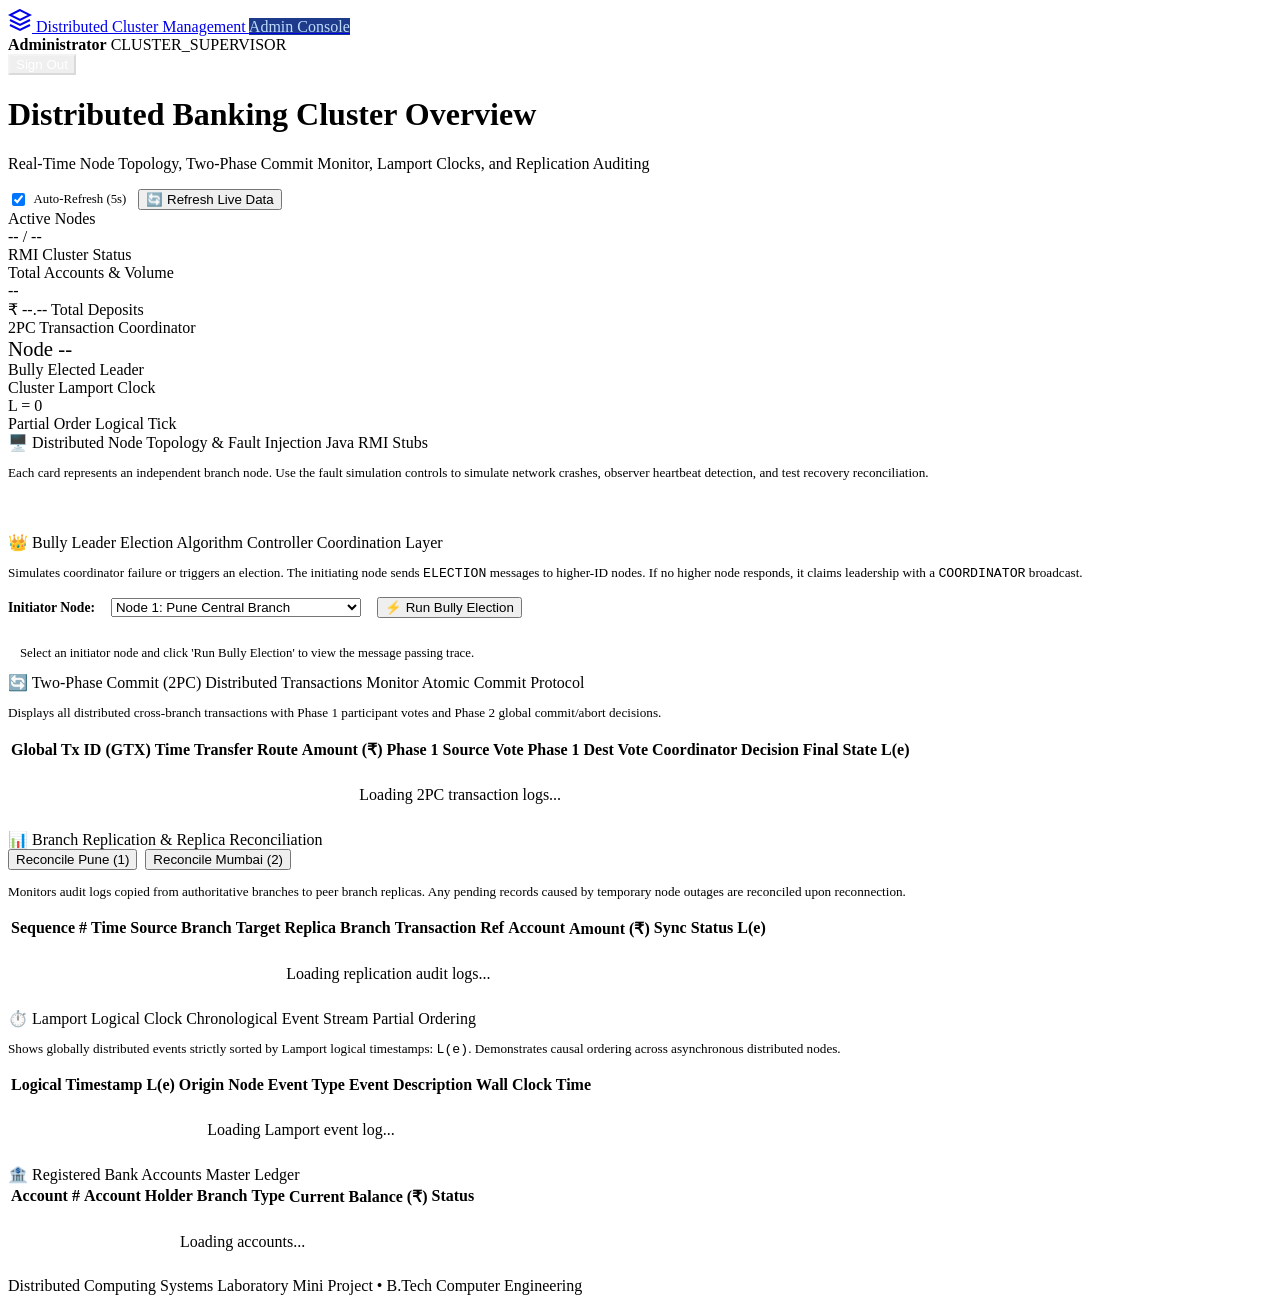
==== src/main/resources/static/admin.html @ 0b9d4863 "Initial commit: Complete Distributed Banking System with 2PC, Lamport Clocks, Bully Election, RMI, a" ====
<!DOCTYPE html>
<html lang="en">
<head>
    <meta charset="UTF-8">
    <meta name="viewport" content="width=device-width, initial-scale=1.0">
    <title>Administrator Dashboard | Distributed Banking Control Centre</title>
    <link rel="stylesheet" href="/css/style.css">
    <style>
        .topology-grid {
            display: grid;
            grid-template-columns: repeat(auto-fit, minmax(340px, 1fr));
            gap: 1.5rem;
            margin-bottom: 2rem;
        }
        .election-step {
            padding: 0.5rem 0.75rem;
            border-left: 3px solid var(--accent-blue);
            background: #f8fafc;
            margin-bottom: 0.5rem;
            font-size: 0.8rem;
        }
        .election-step.win {
            border-left-color: var(--status-online);
            background: var(--status-online-bg);
            font-weight: 600;
        }
        .vote-badge {
            font-family: 'JetBrains Mono', monospace;
            font-size: 0.72rem;
            padding: 0.15rem 0.45rem;
            border-radius: 4px;
        }
        .vote-commit { background: #dcfce7; color: #15803d; }
        .vote-abort { background: #fee2e2; color: #b91c1c; }
        .vote-pending { background: #fef3c7; color: #b45309; }
    </style>
</head>
<body>

    <header class="navbar">
        <a href="/admin.html" class="navbar-brand">
            <svg width="24" height="24" viewBox="0 0 24 24" fill="none" stroke="currentColor" stroke-width="2">
                <path d="M12 2L2 7l10 5 10-5-10-5zM2 17l10 5 10-5M2 12l10 5 10-5"/>
            </svg>
            Distributed Cluster Management
            <span class="brand-badge" style="background: #1e3a8a; color: #bfdbfe;">Admin Console</span>
        </a>
        <div class="navbar-user">
            <div class="user-badge">
                <span id="adminName" style="font-weight: 600;">Administrator</span>
                <span class="user-role">CLUSTER_SUPERVISOR</span>
            </div>
            <button onclick="logoutAdmin()" class="btn btn-outline btn-sm" style="color: #fff; border-color: rgba(255,255,255,0.3);">Sign Out</button>
        </div>
    </header>

    <main class="container">
        <!-- Global Feedback Alert -->
        <div id="alertBox" class="alert"></div>

        <div class="page-header">
            <div>
                <h1 class="page-title">Distributed Banking Cluster Overview</h1>
                <p class="page-subtitle">Real-Time Node Topology, Two-Phase Commit Monitor, Lamport Clocks, and Replication Auditing</p>
            </div>
            <div style="display: flex; gap: 0.75rem; align-items: center;">
                <label style="font-size: 0.8rem; color: var(--text-muted); display: flex; align-items: center; gap: 0.35rem; cursor: pointer;">
                    <input type="checkbox" id="autoRefreshCheckbox" checked onchange="toggleAutoRefresh()"> Auto-Refresh (5s)
                </label>
                <button onclick="loadAdminDashboard()" class="btn btn-primary btn-sm">🔄 Refresh Live Data</button>
            </div>
        </div>

        <!-- Key Metrics Ribbon -->
        <div class="stats-grid">
            <div class="stat-card" style="border-left-color: var(--accent-blue);">
                <div class="stat-label">Active Nodes</div>
                <div class="stat-value" id="statActiveNodes">-- / --</div>
                <div class="stat-subtext" id="statActiveNodesSub">RMI Cluster Status</div>
            </div>
            <div class="stat-card" style="border-left-color: var(--primary-navy);">
                <div class="stat-label">Total Accounts & Volume</div>
                <div class="stat-value" id="statTotalAccounts">--</div>
                <div class="stat-subtext" id="statTotalBalance">₹ --.-- Total Deposits</div>
            </div>
            <div class="stat-card" style="border-left-color: #8b5cf6;">
                <div class="stat-label">2PC Transaction Coordinator</div>
                <div class="stat-value" id="statCoordinator" style="font-size: 1.3rem;">Node --</div>
                <div class="stat-subtext" id="statCoordinatorRole">Bully Elected Leader</div>
            </div>
            <div class="stat-card" style="border-left-color: #059669;">
                <div class="stat-label">Cluster Lamport Clock</div>
                <div class="stat-value mono" id="statLamportClock" style="color: var(--status-online);">L = 0</div>
                <div class="stat-subtext">Partial Order Logical Tick</div>
            </div>
        </div>

        <!-- Section 1: Cluster Nodes Topology & Interactive Controls -->
        <div class="card">
            <div class="card-title">
                <span>🖥️ Distributed Node Topology & Fault Injection</span>
                <span class="badge badge-primary">Java RMI Stubs</span>
            </div>
            <p style="font-size: 0.825rem; color: var(--text-muted); margin-bottom: 1.25rem;">
                Each card represents an independent branch node. Use the fault simulation controls to simulate network crashes, observer heartbeat detection, and test recovery reconciliation.
            </p>

            <div class="topology-grid" id="topologyGrid">
                <!-- Dynamically populated node cards -->
            </div>
        </div>

        <!-- Section 2: Bully Leader Election Simulation Panel -->
        <div class="card">
            <div class="card-title">
                <span>👑 Bully Leader Election Algorithm Controller</span>
                <span class="badge badge-primary">Coordination Layer</span>
            </div>
            <p style="font-size: 0.825rem; color: var(--text-muted); margin-bottom: 1rem;">
                Simulates coordinator failure or triggers an election. The initiating node sends <code>ELECTION</code> messages to higher-ID nodes. If no higher node responds, it claims leadership with a <code>COORDINATOR</code> broadcast.
            </p>
            <div style="display: flex; gap: 1rem; align-items: center; margin-bottom: 1rem; flex-wrap: wrap;">
                <label for="electionInitiator" style="font-size: 0.85rem; font-weight: 600;">Initiator Node:</label>
                <select id="electionInitiator" class="form-control" style="width: 250px;">
                    <option value="1">Node 1: Pune Central Branch</option>
                    <option value="2">Node 2: Mumbai Main Branch</option>
                    <option value="3">Node 3: Delhi Regional Hub</option>
                </select>
                <button onclick="runBullyElection()" class="btn btn-accent btn-sm">⚡ Run Bully Election</button>
            </div>
            <div id="electionTraceContainer" style="max-height: 220px; overflow-y: auto; border: 1px solid var(--border-color); border-radius: var(--radius-sm); padding: 0.75rem;">
                <div style="color: var(--text-muted); font-size: 0.8rem;">Select an initiator node and click 'Run Bully Election' to view the message passing trace.</div>
            </div>
        </div>

        <!-- Section 3: Two-Phase Commit (2PC) Live Transaction Monitor -->
        <div class="card">
            <div class="card-title">
                <span>🔄 Two-Phase Commit (2PC) Distributed Transactions Monitor</span>
                <span class="badge badge-primary">Atomic Commit Protocol</span>
            </div>
            <p style="font-size: 0.825rem; color: var(--text-muted); margin-bottom: 1rem;">
                Displays all distributed cross-branch transactions with Phase 1 participant votes and Phase 2 global commit/abort decisions.
            </p>
            <div class="table-responsive">
                <table class="data-table">
                    <thead>
                        <tr>
                            <th>Global Tx ID (GTX)</th>
                            <th>Time</th>
                            <th>Transfer Route</th>
                            <th>Amount (₹)</th>
                            <th>Phase 1 Source Vote</th>
                            <th>Phase 1 Dest Vote</th>
                            <th>Coordinator Decision</th>
                            <th>Final State</th>
                            <th>L(e)</th>
                        </tr>
                    </thead>
                    <tbody id="twoPhaseTableBody">
                        <tr><td colspan="9" style="text-align: center; color: var(--text-muted); padding: 1.5rem;">Loading 2PC transaction logs...</td></tr>
                    </tbody>
                </table>
            </div>
        </div>

        <!-- Section 4: Replication, Discrepancies & Reconciliation -->
        <div class="card">
            <div class="card-title">
                <span>📊 Branch Replication & Replica Reconciliation</span>
                <div style="display: flex; gap: 0.5rem;">
                    <button onclick="reconcileBranch(1)" class="btn btn-outline btn-sm">Reconcile Pune (1)</button>
                    <button onclick="reconcileBranch(2)" class="btn btn-outline btn-sm">Reconcile Mumbai (2)</button>
                </div>
            </div>
            <p style="font-size: 0.825rem; color: var(--text-muted); margin-bottom: 1rem;">
                Monitors audit logs copied from authoritative branches to peer branch replicas. Any pending records caused by temporary node outages are reconciled upon reconnection.
            </p>
            <div class="table-responsive">
                <table class="data-table">
                    <thead>
                        <tr>
                            <th>Sequence #</th>
                            <th>Time</th>
                            <th>Source Branch</th>
                            <th>Target Replica Branch</th>
                            <th>Transaction Ref</th>
                            <th>Account</th>
                            <th>Amount (₹)</th>
                            <th>Sync Status</th>
                            <th>L(e)</th>
                        </tr>
                    </thead>
                    <tbody id="replicationTableBody">
                        <tr><td colspan="9" style="text-align: center; color: var(--text-muted); padding: 1.5rem;">Loading replication audit logs...</td></tr>
                    </tbody>
                </table>
            </div>
        </div>

        <!-- Section 5: Lamport Logical Clock Chronological Event Log -->
        <div class="card">
            <div class="card-title">
                <span>⏱️ Lamport Logical Clock Chronological Event Stream</span>
                <span class="badge badge-primary">Partial Ordering</span>
            </div>
            <p style="font-size: 0.825rem; color: var(--text-muted); margin-bottom: 1rem;">
                Shows globally distributed events strictly sorted by Lamport logical timestamps: <code>L(e)</code>. Demonstrates causal ordering across asynchronous distributed nodes.
            </p>
            <div class="table-responsive">
                <table class="data-table">
                    <thead>
                        <tr>
                            <th>Logical Timestamp L(e)</th>
                            <th>Origin Node</th>
                            <th>Event Type</th>
                            <th>Event Description</th>
                            <th>Wall Clock Time</th>
                        </tr>
                    </thead>
                    <tbody id="lamportTableBody">
                        <tr><td colspan="5" style="text-align: center; color: var(--text-muted); padding: 1.5rem;">Loading Lamport event log...</td></tr>
                    </tbody>
                </table>
            </div>
        </div>

        <!-- Section 6: Registered Bank Accounts -->
        <div class="card">
            <div class="card-title">
                <span>🏦 Registered Bank Accounts Master Ledger</span>
            </div>
            <div class="table-responsive">
                <table class="data-table">
                    <thead>
                        <tr>
                            <th>Account #</th>
                            <th>Account Holder</th>
                            <th>Branch</th>
                            <th>Type</th>
                            <th>Current Balance (₹)</th>
                            <th>Status</th>
                        </tr>
                    </thead>
                    <tbody id="accountsTableBody">
                        <tr><td colspan="6" style="text-align: center; color: var(--text-muted); padding: 1.5rem;">Loading accounts...</td></tr>
                    </tbody>
                </table>
            </div>
        </div>
    </main>

    <footer class="footer">
        Distributed Computing Systems Laboratory Mini Project • B.Tech Computer Engineering
    </footer>

    <script src="/js/admin.js"></script>
</body>
</html>
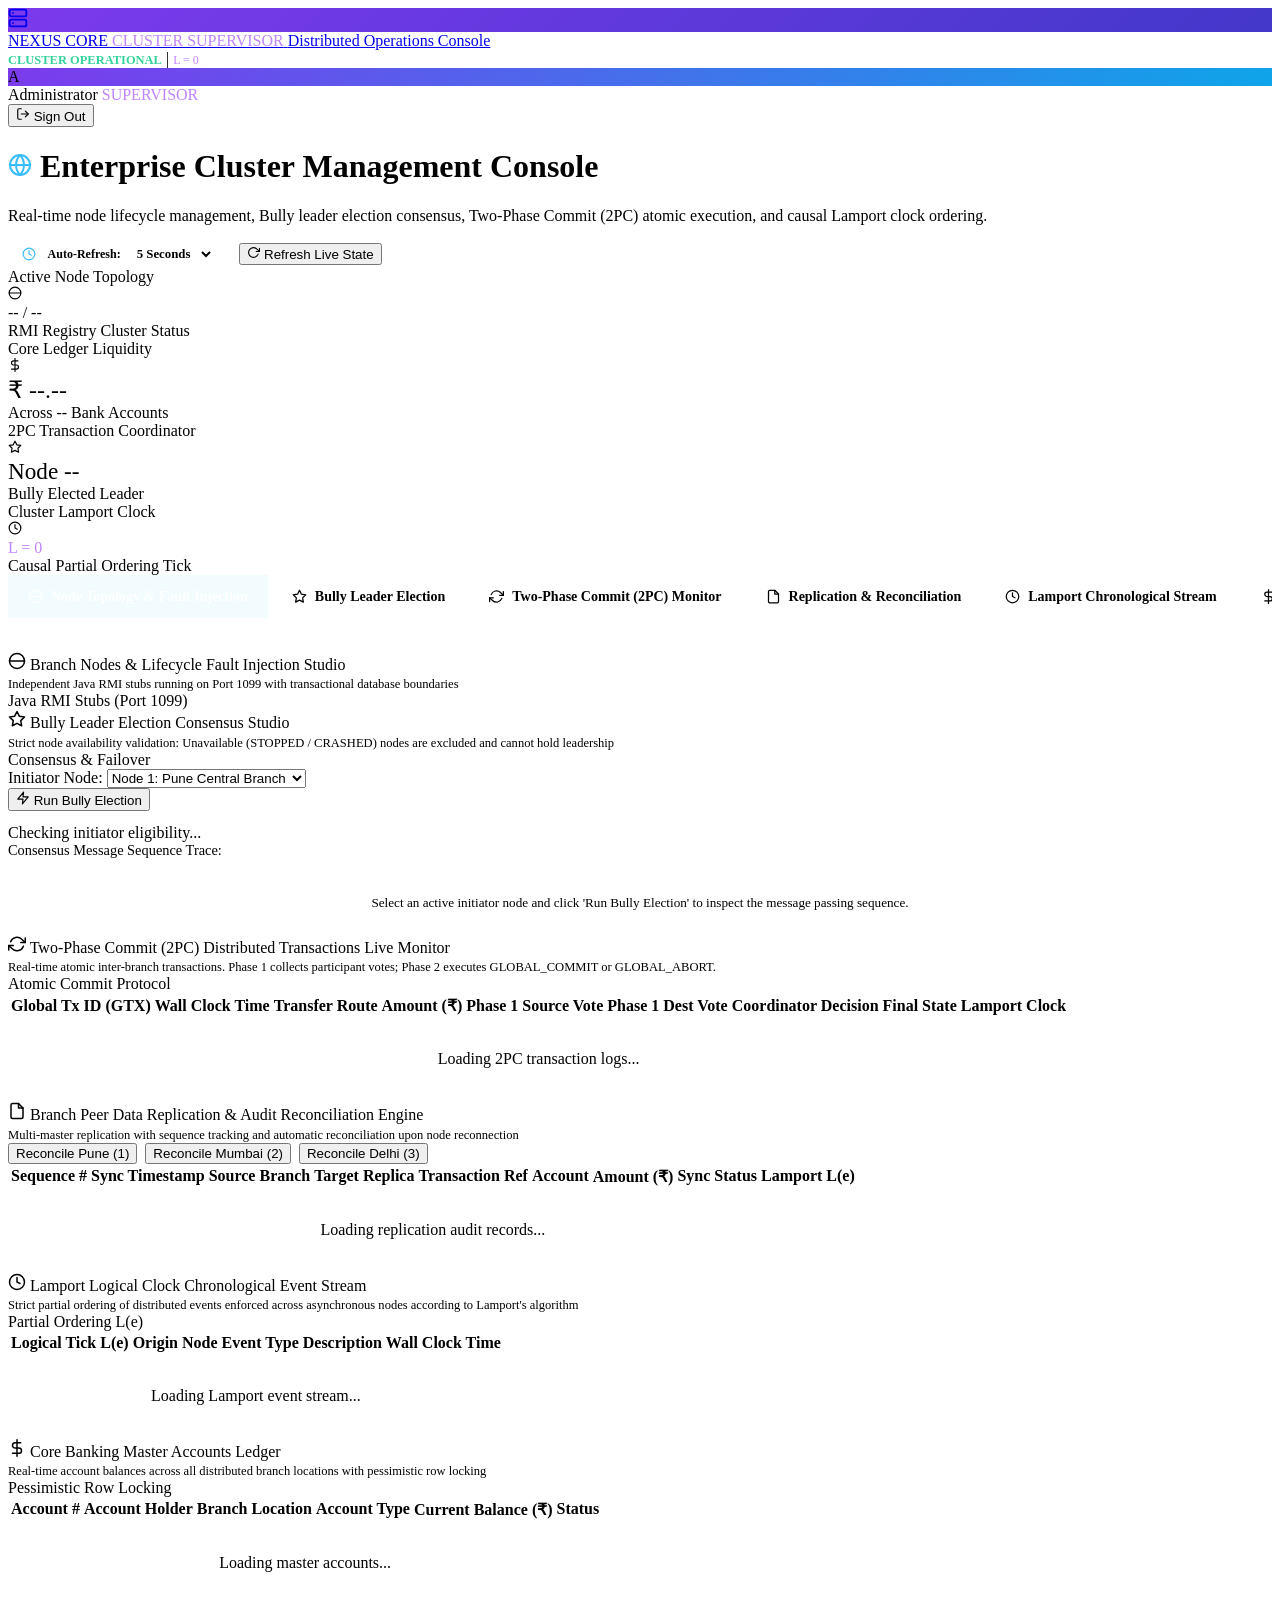
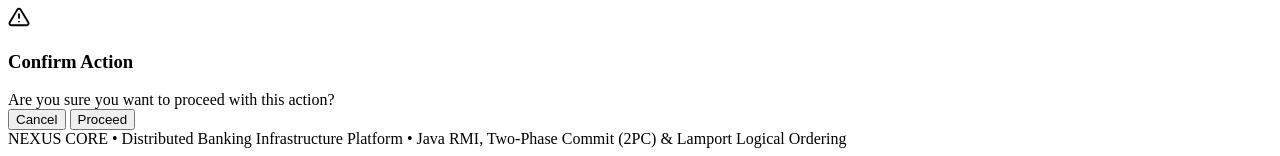
==== commit 129407b9: "Update project documentation, architecture diagrams, and distributed banking features" ====
--- a/src/main/resources/static/admin.html
+++ b/src/main/resources/static/admin.html
@@ -3,255 +3,543 @@
 <head>
     <meta charset="UTF-8">
     <meta name="viewport" content="width=device-width, initial-scale=1.0">
-    <title>Administrator Dashboard | Distributed Banking Control Centre</title>
+    <title>Cluster Operations Console | NEXUS Core</title>
     <link rel="stylesheet" href="/css/style.css">
     <style>
-        .topology-grid {
-            display: grid;
-            grid-template-columns: repeat(auto-fit, minmax(340px, 1fr));
-            gap: 1.5rem;
+        .refresh-control-group {
+            display: flex;
+            align-items: center;
+            gap: 0.75rem;
+            background: var(--bg-surface-glass);
+            border: 1px solid var(--border-subtle);
+            border-radius: var(--radius-md);
+            padding: 0.35rem 0.85rem;
+        }
+        .refresh-select {
+            background: transparent;
+            border: none;
+            color: var(--text-primary);
+            font-size: 0.8rem;
+            font-family: inherit;
+            font-weight: 600;
+            cursor: pointer;
+            outline: none;
+        }
+        .refresh-select option {
+            background: var(--bg-surface-elevated);
+            color: #ffffff;
+        }
+        .admin-nav-tabs {
+            display: flex;
+            border-bottom: 1px solid var(--border-subtle);
             margin-bottom: 2rem;
-        }
-        .election-step {
-            padding: 0.5rem 0.75rem;
-            border-left: 3px solid var(--accent-blue);
-            background: #f8fafc;
-            margin-bottom: 0.5rem;
-            font-size: 0.8rem;
-        }
-        .election-step.win {
-            border-left-color: var(--status-online);
-            background: var(--status-online-bg);
+            gap: 0.25rem;
+            overflow-x: auto;
+        }
+        .admin-nav-tab {
+            background: transparent;
+            border: none;
+            border-bottom: 2px solid transparent;
+            padding: 0.85rem 1.25rem;
+            font-family: inherit;
+            font-size: 0.875rem;
             font-weight: 600;
-        }
-        .vote-badge {
-            font-family: 'JetBrains Mono', monospace;
-            font-size: 0.72rem;
-            padding: 0.15rem 0.45rem;
-            border-radius: 4px;
-        }
-        .vote-commit { background: #dcfce7; color: #15803d; }
-        .vote-abort { background: #fee2e2; color: #b91c1c; }
-        .vote-pending { background: #fef3c7; color: #b45309; }
+            color: var(--text-muted);
+            cursor: pointer;
+            transition: all 0.15s ease;
+            white-space: nowrap;
+            display: flex;
+            align-items: center;
+            gap: 0.5rem;
+        }
+        .admin-nav-tab:hover {
+            color: var(--text-primary);
+        }
+        .admin-nav-tab.active {
+            color: #ffffff;
+            border-bottom-color: var(--brand-400);
+            background: rgba(14, 165, 233, 0.05);
+        }
     </style>
 </head>
 <body>
 
+    <!-- Professional Navigation Header -->
     <header class="navbar">
         <a href="/admin.html" class="navbar-brand">
-            <svg width="24" height="24" viewBox="0 0 24 24" fill="none" stroke="currentColor" stroke-width="2">
-                <path d="M12 2L2 7l10 5 10-5-10-5zM2 17l10 5 10-5M2 12l10 5 10-5"/>
-            </svg>
-            Distributed Cluster Management
-            <span class="brand-badge" style="background: #1e3a8a; color: #bfdbfe;">Admin Console</span>
+            <div class="brand-icon-box" style="background: linear-gradient(135deg, #7c3aed 0%, #4338ca 100%); border-color: rgba(168, 85, 247, 0.4);">
+                <svg width="20" height="20" viewBox="0 0 24 24" fill="none" stroke="currentColor" stroke-width="2.2" stroke-linecap="round" stroke-linejoin="round">
+                    <rect x="2" y="2" width="20" height="8" rx="2" ry="2"></rect>
+                    <rect x="2" y="14" width="20" height="8" rx="2" ry="2"></rect>
+                    <line x1="6" y1="6" x2="6.01" y2="6"></line>
+                    <line x1="6" y1="18" x2="6.01" y2="18"></line>
+                </svg>
+            </div>
+            <div class="brand-title-group">
+                <span class="brand-name">NEXUS CORE <span class="badge-protocol" style="color: #c084fc; border-color: rgba(168, 85, 247, 0.35);">CLUSTER SUPERVISOR</span></span>
+                <span class="brand-tagline">Distributed Operations Console</span>
+            </div>
         </a>
-        <div class="navbar-user">
-            <div class="user-badge">
-                <span id="adminName" style="font-weight: 600;">Administrator</span>
-                <span class="user-role">CLUSTER_SUPERVISOR</span>
-            </div>
-            <button onclick="logoutAdmin()" class="btn btn-outline btn-sm" style="color: #fff; border-color: rgba(255,255,255,0.3);">Sign Out</button>
+
+        <div class="navbar-center-pill">
+            <span class="radar-beacon">
+                <span class="radar-ring"></span>
+                <span class="radar-dot"></span>
+            </span>
+            <span style="font-weight: 700; color: #34d399; font-size: 0.78rem;" id="navClusterStatus">CLUSTER OPERATIONAL</span>
+            <span style="color: var(--border-medium);">|</span>
+            <span class="mono" id="navClockTick" style="color: #c084fc; font-size: 0.75rem;">L = 0</span>
+        </div>
+
+        <div class="navbar-meta">
+            <div class="user-profile-badge">
+                <div class="user-avatar-circle" style="background: linear-gradient(135deg, #7c3aed, #0ea5e9);">A</div>
+                <div class="user-info-text">
+                    <span id="adminName" class="user-display-name">Administrator</span>
+                    <span class="user-role-tag" style="color: #c084fc;">SUPERVISOR</span>
+                </div>
+            </div>
+            <button onclick="logoutAdmin()" class="btn btn-outline btn-sm">
+                <svg width="14" height="14" viewBox="0 0 24 24" fill="none" stroke="currentColor" stroke-width="2" stroke-linecap="round" stroke-linejoin="round">
+                    <path d="M9 21H5a2 2 0 0 1-2-2V5a2 2 0 0 1 2-2h4"></path>
+                    <polyline points="16 17 21 12 16 7"></polyline>
+                    <line x1="21" y1="12" x2="9" y2="12"></line>
+                </svg>
+                Sign Out
+            </button>
         </div>
     </header>
 
     <main class="container">
-        <!-- Global Feedback Alert -->
+        <!-- Toast Stack Container -->
+        <div id="toastContainer" class="toast-container"></div>
+
+        <!-- Global Alert Box -->
         <div id="alertBox" class="alert"></div>
 
+        <!-- Page Header -->
         <div class="page-header">
             <div>
-                <h1 class="page-title">Distributed Banking Cluster Overview</h1>
-                <p class="page-subtitle">Real-Time Node Topology, Two-Phase Commit Monitor, Lamport Clocks, and Replication Auditing</p>
-            </div>
-            <div style="display: flex; gap: 0.75rem; align-items: center;">
-                <label style="font-size: 0.8rem; color: var(--text-muted); display: flex; align-items: center; gap: 0.35rem; cursor: pointer;">
-                    <input type="checkbox" id="autoRefreshCheckbox" checked onchange="toggleAutoRefresh()"> Auto-Refresh (5s)
-                </label>
-                <button onclick="loadAdminDashboard()" class="btn btn-primary btn-sm">🔄 Refresh Live Data</button>
-            </div>
-        </div>
-
-        <!-- Key Metrics Ribbon -->
-        <div class="stats-grid">
-            <div class="stat-card" style="border-left-color: var(--accent-blue);">
-                <div class="stat-label">Active Nodes</div>
-                <div class="stat-value" id="statActiveNodes">-- / --</div>
-                <div class="stat-subtext" id="statActiveNodesSub">RMI Cluster Status</div>
-            </div>
-            <div class="stat-card" style="border-left-color: var(--primary-navy);">
-                <div class="stat-label">Total Accounts & Volume</div>
-                <div class="stat-value" id="statTotalAccounts">--</div>
-                <div class="stat-subtext" id="statTotalBalance">₹ --.-- Total Deposits</div>
-            </div>
-            <div class="stat-card" style="border-left-color: #8b5cf6;">
-                <div class="stat-label">2PC Transaction Coordinator</div>
-                <div class="stat-value" id="statCoordinator" style="font-size: 1.3rem;">Node --</div>
-                <div class="stat-subtext" id="statCoordinatorRole">Bully Elected Leader</div>
-            </div>
-            <div class="stat-card" style="border-left-color: #059669;">
-                <div class="stat-label">Cluster Lamport Clock</div>
-                <div class="stat-value mono" id="statLamportClock" style="color: var(--status-online);">L = 0</div>
-                <div class="stat-subtext">Partial Order Logical Tick</div>
-            </div>
-        </div>
-
-        <!-- Section 1: Cluster Nodes Topology & Interactive Controls -->
-        <div class="card">
-            <div class="card-title">
-                <span>🖥️ Distributed Node Topology & Fault Injection</span>
-                <span class="badge badge-primary">Java RMI Stubs</span>
-            </div>
-            <p style="font-size: 0.825rem; color: var(--text-muted); margin-bottom: 1.25rem;">
-                Each card represents an independent branch node. Use the fault simulation controls to simulate network crashes, observer heartbeat detection, and test recovery reconciliation.
-            </p>
-
-            <div class="topology-grid" id="topologyGrid">
-                <!-- Dynamically populated node cards -->
-            </div>
-        </div>
-
-        <!-- Section 2: Bully Leader Election Simulation Panel -->
-        <div class="card">
-            <div class="card-title">
-                <span>👑 Bully Leader Election Algorithm Controller</span>
-                <span class="badge badge-primary">Coordination Layer</span>
-            </div>
-            <p style="font-size: 0.825rem; color: var(--text-muted); margin-bottom: 1rem;">
-                Simulates coordinator failure or triggers an election. The initiating node sends <code>ELECTION</code> messages to higher-ID nodes. If no higher node responds, it claims leadership with a <code>COORDINATOR</code> broadcast.
-            </p>
-            <div style="display: flex; gap: 1rem; align-items: center; margin-bottom: 1rem; flex-wrap: wrap;">
-                <label for="electionInitiator" style="font-size: 0.85rem; font-weight: 600;">Initiator Node:</label>
-                <select id="electionInitiator" class="form-control" style="width: 250px;">
-                    <option value="1">Node 1: Pune Central Branch</option>
-                    <option value="2">Node 2: Mumbai Main Branch</option>
-                    <option value="3">Node 3: Delhi Regional Hub</option>
-                </select>
-                <button onclick="runBullyElection()" class="btn btn-accent btn-sm">⚡ Run Bully Election</button>
-            </div>
-            <div id="electionTraceContainer" style="max-height: 220px; overflow-y: auto; border: 1px solid var(--border-color); border-radius: var(--radius-sm); padding: 0.75rem;">
-                <div style="color: var(--text-muted); font-size: 0.8rem;">Select an initiator node and click 'Run Bully Election' to view the message passing trace.</div>
-            </div>
-        </div>
-
-        <!-- Section 3: Two-Phase Commit (2PC) Live Transaction Monitor -->
-        <div class="card">
-            <div class="card-title">
-                <span>🔄 Two-Phase Commit (2PC) Distributed Transactions Monitor</span>
-                <span class="badge badge-primary">Atomic Commit Protocol</span>
-            </div>
-            <p style="font-size: 0.825rem; color: var(--text-muted); margin-bottom: 1rem;">
-                Displays all distributed cross-branch transactions with Phase 1 participant votes and Phase 2 global commit/abort decisions.
-            </p>
-            <div class="table-responsive">
-                <table class="data-table">
-                    <thead>
-                        <tr>
-                            <th>Global Tx ID (GTX)</th>
-                            <th>Time</th>
-                            <th>Transfer Route</th>
-                            <th>Amount (₹)</th>
-                            <th>Phase 1 Source Vote</th>
-                            <th>Phase 1 Dest Vote</th>
-                            <th>Coordinator Decision</th>
-                            <th>Final State</th>
-                            <th>L(e)</th>
-                        </tr>
-                    </thead>
-                    <tbody id="twoPhaseTableBody">
-                        <tr><td colspan="9" style="text-align: center; color: var(--text-muted); padding: 1.5rem;">Loading 2PC transaction logs...</td></tr>
-                    </tbody>
-                </table>
-            </div>
-        </div>
-
-        <!-- Section 4: Replication, Discrepancies & Reconciliation -->
-        <div class="card">
-            <div class="card-title">
-                <span>📊 Branch Replication & Replica Reconciliation</span>
-                <div style="display: flex; gap: 0.5rem;">
-                    <button onclick="reconcileBranch(1)" class="btn btn-outline btn-sm">Reconcile Pune (1)</button>
-                    <button onclick="reconcileBranch(2)" class="btn btn-outline btn-sm">Reconcile Mumbai (2)</button>
-                </div>
-            </div>
-            <p style="font-size: 0.825rem; color: var(--text-muted); margin-bottom: 1rem;">
-                Monitors audit logs copied from authoritative branches to peer branch replicas. Any pending records caused by temporary node outages are reconciled upon reconnection.
-            </p>
-            <div class="table-responsive">
-                <table class="data-table">
-                    <thead>
-                        <tr>
-                            <th>Sequence #</th>
-                            <th>Time</th>
-                            <th>Source Branch</th>
-                            <th>Target Replica Branch</th>
-                            <th>Transaction Ref</th>
-                            <th>Account</th>
-                            <th>Amount (₹)</th>
-                            <th>Sync Status</th>
-                            <th>L(e)</th>
-                        </tr>
-                    </thead>
-                    <tbody id="replicationTableBody">
-                        <tr><td colspan="9" style="text-align: center; color: var(--text-muted); padding: 1.5rem;">Loading replication audit logs...</td></tr>
-                    </tbody>
-                </table>
-            </div>
-        </div>
-
-        <!-- Section 5: Lamport Logical Clock Chronological Event Log -->
-        <div class="card">
-            <div class="card-title">
-                <span>⏱️ Lamport Logical Clock Chronological Event Stream</span>
-                <span class="badge badge-primary">Partial Ordering</span>
-            </div>
-            <p style="font-size: 0.825rem; color: var(--text-muted); margin-bottom: 1rem;">
-                Shows globally distributed events strictly sorted by Lamport logical timestamps: <code>L(e)</code>. Demonstrates causal ordering across asynchronous distributed nodes.
-            </p>
-            <div class="table-responsive">
-                <table class="data-table">
-                    <thead>
-                        <tr>
-                            <th>Logical Timestamp L(e)</th>
-                            <th>Origin Node</th>
-                            <th>Event Type</th>
-                            <th>Event Description</th>
-                            <th>Wall Clock Time</th>
-                        </tr>
-                    </thead>
-                    <tbody id="lamportTableBody">
-                        <tr><td colspan="5" style="text-align: center; color: var(--text-muted); padding: 1.5rem;">Loading Lamport event log...</td></tr>
-                    </tbody>
-                </table>
-            </div>
-        </div>
-
-        <!-- Section 6: Registered Bank Accounts -->
-        <div class="card">
-            <div class="card-title">
-                <span>🏦 Registered Bank Accounts Master Ledger</span>
-            </div>
-            <div class="table-responsive">
-                <table class="data-table">
-                    <thead>
-                        <tr>
-                            <th>Account #</th>
-                            <th>Account Holder</th>
-                            <th>Branch</th>
-                            <th>Type</th>
-                            <th>Current Balance (₹)</th>
-                            <th>Status</th>
-                        </tr>
-                    </thead>
-                    <tbody id="accountsTableBody">
-                        <tr><td colspan="6" style="text-align: center; color: var(--text-muted); padding: 1.5rem;">Loading accounts...</td></tr>
-                    </tbody>
-                </table>
-            </div>
-        </div>
+                <h1 class="page-title">
+                    <svg width="24" height="24" viewBox="0 0 24 24" fill="none" stroke="currentColor" stroke-width="2" stroke-linecap="round" stroke-linejoin="round" style="color: #38bdf8;">
+                        <circle cx="12" cy="12" r="10"></circle>
+                        <line x1="2" y1="12" x2="22" y2="12"></line>
+                        <path d="M12 2a15.3 15.3 0 0 1 4 10 15.3 15.3 0 0 1-4 10 15.3 15.3 0 0 1-4-10 15.3 15.3 0 0 1 4-10z"></path>
+                    </svg>
+                    Enterprise Cluster Management Console
+                </h1>
+                <p class="page-subtitle">
+                    Real-time node lifecycle management, Bully leader election consensus, Two-Phase Commit (2PC) atomic execution, and causal Lamport clock ordering.
+                </p>
+            </div>
+
+            <!-- Auto-Refresh & Manual Trigger -->
+            <div style="display: flex; gap: 0.75rem; align-items: center; flex-wrap: wrap;">
+                <div class="refresh-control-group">
+                    <svg width="14" height="14" viewBox="0 0 24 24" fill="none" stroke="#38bdf8" stroke-width="2" stroke-linecap="round" stroke-linejoin="round">
+                        <circle cx="12" cy="12" r="10"></circle>
+                        <polyline points="12 6 12 12 16 14"></polyline>
+                    </svg>
+                    <label for="autoRefreshIntervalSelect" style="font-size: 0.75rem; color: var(--text-muted); font-weight: 600;">Auto-Refresh:</label>
+                    <select id="autoRefreshIntervalSelect" class="refresh-select" onchange="changeAutoRefreshInterval()">
+                        <option value="3000">3 Seconds</option>
+                        <option value="5000" selected>5 Seconds</option>
+                        <option value="10000">10 Seconds</option>
+                        <option value="0">Paused</option>
+                    </select>
+                </div>
+
+                <button onclick="loadAdminDashboard()" class="btn btn-outline btn-sm" id="btnManualRefresh">
+                    <svg width="13" height="13" viewBox="0 0 24 24" fill="none" stroke="currentColor" stroke-width="2" stroke-linecap="round" stroke-linejoin="round">
+                        <polyline points="23 4 23 10 17 10"></polyline>
+                        <path d="M20.49 15a9 9 0 1 1-2.12-9.36L23 10"></path>
+                    </svg>
+                    Refresh Live State
+                </button>
+            </div>
+        </div>
+
+        <!-- Operational Metric Ribbon (KPIs) -->
+        <div class="kpi-grid">
+            <div class="kpi-card cyan">
+                <div class="kpi-header">
+                    <span class="kpi-label">Active Node Topology</span>
+                    <div class="kpi-icon-pill">
+                        <svg width="14" height="14" viewBox="0 0 24 24" fill="none" stroke="currentColor" stroke-width="2" stroke-linecap="round" stroke-linejoin="round">
+                            <circle cx="12" cy="12" r="10"></circle>
+                            <line x1="2" y1="12" x2="22" y2="12"></line>
+                        </svg>
+                    </div>
+                </div>
+                <div class="kpi-value" id="statActiveNodes">-- / --</div>
+                <div class="kpi-subtext" id="statActiveNodesSub">RMI Registry Cluster Status</div>
+            </div>
+
+            <div class="kpi-card emerald">
+                <div class="kpi-header">
+                    <span class="kpi-label">Core Ledger Liquidity</span>
+                    <div class="kpi-icon-pill">
+                        <svg width="14" height="14" viewBox="0 0 24 24" fill="none" stroke="currentColor" stroke-width="2" stroke-linecap="round" stroke-linejoin="round">
+                            <line x1="12" y1="1" x2="12" y2="23"></line>
+                            <path d="M17 5H9.5a3.5 3.5 0 0 0 0 7h5a3.5 3.5 0 0 1 0 7H6"></path>
+                        </svg>
+                    </div>
+                </div>
+                <div class="kpi-value mono" id="statTotalBalance" style="font-size: 1.5rem;">₹ --.--</div>
+                <div class="kpi-subtext" id="statTotalAccounts">Across -- Bank Accounts</div>
+            </div>
+
+            <div class="kpi-card amber">
+                <div class="kpi-header">
+                    <span class="kpi-label">2PC Transaction Coordinator</span>
+                    <div class="kpi-icon-pill">
+                        <svg width="14" height="14" viewBox="0 0 24 24" fill="none" stroke="currentColor" stroke-width="2" stroke-linecap="round" stroke-linejoin="round">
+                            <polygon points="12 2 15.09 8.26 22 9.27 17 14.14 18.18 21.02 12 17.77 5.82 21.02 7 14.14 2 9.27 8.91 8.26 12 2"></polygon>
+                        </svg>
+                    </div>
+                </div>
+                <div class="kpi-value" id="statCoordinator" style="font-size: 1.45rem;">Node --</div>
+                <div class="kpi-subtext" id="statCoordinatorRole">Bully Elected Leader</div>
+            </div>
+
+            <div class="kpi-card purple">
+                <div class="kpi-header">
+                    <span class="kpi-label">Cluster Lamport Clock</span>
+                    <div class="kpi-icon-pill">
+                        <svg width="14" height="14" viewBox="0 0 24 24" fill="none" stroke="currentColor" stroke-width="2" stroke-linecap="round" stroke-linejoin="round">
+                            <circle cx="12" cy="12" r="10"></circle>
+                            <polyline points="12 6 12 12 16 14"></polyline>
+                        </svg>
+                    </div>
+                </div>
+                <div class="kpi-value mono" id="statLamportClock" style="color: #c084fc;">L = 0</div>
+                <div class="kpi-subtext">Causal Partial Ordering Tick</div>
+            </div>
+        </div>
+
+        <!-- Command Center Tab Navigation -->
+        <div class="admin-nav-tabs">
+            <button class="admin-nav-tab active" onclick="switchAdminTab('tabTopology', this)">
+                <svg width="15" height="15" viewBox="0 0 24 24" fill="none" stroke="currentColor" stroke-width="2" stroke-linecap="round" stroke-linejoin="round">
+                    <circle cx="12" cy="12" r="10"></circle>
+                    <line x1="2" y1="12" x2="22" y2="12"></line>
+                </svg>
+                Node Topology & Fault Injection
+            </button>
+            <button class="admin-nav-tab" onclick="switchAdminTab('tabElection', this)">
+                <svg width="15" height="15" viewBox="0 0 24 24" fill="none" stroke="currentColor" stroke-width="2" stroke-linecap="round" stroke-linejoin="round">
+                    <polygon points="12 2 15.09 8.26 22 9.27 17 14.14 18.18 21.02 12 17.77 5.82 21.02 7 14.14 2 9.27 8.91 8.26 12 2"></polygon>
+                </svg>
+                Bully Leader Election
+            </button>
+            <button class="admin-nav-tab" onclick="switchAdminTab('tabTwoPhase', this)">
+                <svg width="15" height="15" viewBox="0 0 24 24" fill="none" stroke="currentColor" stroke-width="2" stroke-linecap="round" stroke-linejoin="round">
+                    <polyline points="23 4 23 10 17 10"></polyline>
+                    <polyline points="1 20 1 14 7 14"></polyline>
+                    <path d="M3.51 9a9 9 0 0 1 14.85-3.36L23 10M1 14l4.64 4.36A9 9 0 0 0 20.49 15"></path>
+                </svg>
+                Two-Phase Commit (2PC) Monitor
+            </button>
+            <button class="admin-nav-tab" onclick="switchAdminTab('tabReplication', this)">
+                <svg width="15" height="15" viewBox="0 0 24 24" fill="none" stroke="currentColor" stroke-width="2" stroke-linecap="round" stroke-linejoin="round">
+                    <path d="M14 2H6a2 2 0 0 0-2 2v16a2 2 0 0 0 2 2h12a2 2 0 0 0 2-2V8z"></path>
+                    <polyline points="14 2 14 8 20 8"></polyline>
+                </svg>
+                Replication & Reconciliation
+            </button>
+            <button class="admin-nav-tab" onclick="switchAdminTab('tabLamport', this)">
+                <svg width="15" height="15" viewBox="0 0 24 24" fill="none" stroke="currentColor" stroke-width="2" stroke-linecap="round" stroke-linejoin="round">
+                    <circle cx="12" cy="12" r="10"></circle>
+                    <polyline points="12 6 12 12 16 14"></polyline>
+                </svg>
+                Lamport Chronological Stream
+            </button>
+            <button class="admin-nav-tab" onclick="switchAdminTab('tabAccounts', this)">
+                <svg width="15" height="15" viewBox="0 0 24 24" fill="none" stroke="currentColor" stroke-width="2" stroke-linecap="round" stroke-linejoin="round">
+                    <line x1="12" y1="1" x2="12" y2="23"></line>
+                    <path d="M17 5H9.5a3.5 3.5 0 0 0 0 7h5a3.5 3.5 0 0 1 0 7H6"></path>
+                </svg>
+                Core Master Accounts
+            </button>
+        </div>
+
+        <!-- Tab 1: Node Topology & Fault Injection Studio -->
+        <div id="tabTopology" class="tab-content active">
+            <div class="card">
+                <div class="card-header">
+                    <div>
+                        <div class="card-title">
+                            <svg width="18" height="18" viewBox="0 0 24 24" fill="none" stroke="currentColor" stroke-width="2" stroke-linecap="round" stroke-linejoin="round" class="card-title-icon">
+                                <circle cx="12" cy="12" r="10"></circle>
+                                <line x1="2" y1="12" x2="22" y2="12"></line>
+                            </svg>
+                            Branch Nodes & Lifecycle Fault Injection Studio
+                        </div>
+                        <div style="font-size: 0.785rem; color: var(--text-muted); margin-top: 0.2rem;">
+                            Independent Java RMI stubs running on Port 1099 with transactional database boundaries
+                        </div>
+                    </div>
+                    <span class="badge-protocol">Java RMI Stubs (Port 1099)</span>
+                </div>
+
+                <div class="topology-grid" id="topologyGrid">
+                    <!-- Populated dynamically via admin.js -->
+                </div>
+            </div>
+        </div>
+
+        <!-- Tab 2: Bully Leader Election Controller -->
+        <div id="tabElection" class="tab-content">
+            <div class="card">
+                <div class="card-header">
+                    <div>
+                        <div class="card-title">
+                            <svg width="18" height="18" viewBox="0 0 24 24" fill="none" stroke="currentColor" stroke-width="2" stroke-linecap="round" stroke-linejoin="round" class="card-title-icon">
+                                <polygon points="12 2 15.09 8.26 22 9.27 17 14.14 18.18 21.02 12 17.77 5.82 21.02 7 14.14 2 9.27 8.91 8.26 12 2"></polygon>
+                            </svg>
+                            Bully Leader Election Consensus Studio
+                        </div>
+                        <div style="font-size: 0.785rem; color: var(--text-muted); margin-top: 0.2rem;">
+                            Strict node availability validation: Unavailable (STOPPED / CRASHED) nodes are excluded and cannot hold leadership
+                        </div>
+                    </div>
+                    <span class="badge-protocol">Consensus & Failover</span>
+                </div>
+
+                <div class="election-control-box">
+                    <div class="election-form-row">
+                        <div style="flex: 1; min-width: 280px;">
+                            <label for="electionInitiator" class="form-label">Initiator Node:</label>
+                            <select id="electionInitiator" class="form-control" onchange="validateElectionInitiator()">
+                                <option value="1">Node 1: Pune Central Branch</option>
+                                <option value="2">Node 2: Mumbai Main Branch</option>
+                                <option value="3">Node 3: Delhi Regional Hub</option>
+                            </select>
+                        </div>
+
+                        <div>
+                            <button onclick="runBullyElection()" class="btn btn-primary" id="btnRunElection">
+                                <svg width="14" height="14" viewBox="0 0 24 24" fill="none" stroke="currentColor" stroke-width="2" stroke-linecap="round" stroke-linejoin="round">
+                                    <polygon points="13 2 3 14 12 14 11 22 21 10 12 10 13 2"></polygon>
+                                </svg>
+                                Run Bully Election
+                            </button>
+                        </div>
+                    </div>
+
+                    <!-- Explanatory Validation Warning when an unavailable initiator is selected -->
+                    <div id="electionHelperAlert" class="alert alert-warning" style="margin-top: 0.85rem; margin-bottom: 0;">
+                        <span id="electionHelperText">Checking initiator eligibility...</span>
+                    </div>
+                </div>
+
+                <div class="card-title" style="font-size: 0.9rem; margin-bottom: 0.75rem;">
+                    Consensus Message Sequence Trace:
+                </div>
+                <div class="election-terminal" id="electionTraceContainer">
+                    <div style="color: var(--text-muted); font-size: 0.825rem; text-align: center; padding: 1.5rem;">
+                        Select an active initiator node and click 'Run Bully Election' to inspect the message passing sequence.
+                    </div>
+                </div>
+            </div>
+        </div>
+
+        <!-- Tab 3: Two-Phase Commit (2PC) Transactions Monitor -->
+        <div id="tabTwoPhase" class="tab-content">
+            <div class="card">
+                <div class="card-header">
+                    <div>
+                        <div class="card-title">
+                            <svg width="18" height="18" viewBox="0 0 24 24" fill="none" stroke="currentColor" stroke-width="2" stroke-linecap="round" stroke-linejoin="round" class="card-title-icon">
+                                <polyline points="23 4 23 10 17 10"></polyline>
+                                <polyline points="1 20 1 14 7 14"></polyline>
+                                <path d="M3.51 9a9 9 0 0 1 14.85-3.36L23 10M1 14l4.64 4.36A9 9 0 0 0 20.49 15"></path>
+                            </svg>
+                            Two-Phase Commit (2PC) Distributed Transactions Live Monitor
+                        </div>
+                        <div style="font-size: 0.785rem; color: var(--text-muted); margin-top: 0.2rem;">
+                            Real-time atomic inter-branch transactions. Phase 1 collects participant votes; Phase 2 executes GLOBAL_COMMIT or GLOBAL_ABORT.
+                        </div>
+                    </div>
+                    <span class="badge-protocol">Atomic Commit Protocol</span>
+                </div>
+
+                <div class="table-responsive">
+                    <table class="data-table">
+                        <thead>
+                            <tr>
+                                <th>Global Tx ID (GTX)</th>
+                                <th>Wall Clock Time</th>
+                                <th>Transfer Route</th>
+                                <th class="align-right">Amount (₹)</th>
+                                <th>Phase 1 Source Vote</th>
+                                <th>Phase 1 Dest Vote</th>
+                                <th>Coordinator Decision</th>
+                                <th>Final State</th>
+                                <th>Lamport Clock</th>
+                            </tr>
+                        </thead>
+                        <tbody id="twoPhaseTableBody">
+                            <tr><td colspan="9" style="text-align: center; color: var(--text-muted); padding: 2rem;">Loading 2PC transaction logs...</td></tr>
+                        </tbody>
+                    </table>
+                </div>
+            </div>
+        </div>
+
+        <!-- Tab 4: Multi-Branch Replication & Audit Reconciliation -->
+        <div id="tabReplication" class="tab-content">
+            <div class="card">
+                <div class="card-header">
+                    <div>
+                        <div class="card-title">
+                            <svg width="18" height="18" viewBox="0 0 24 24" fill="none" stroke="currentColor" stroke-width="2" stroke-linecap="round" stroke-linejoin="round" class="card-title-icon">
+                                <path d="M14 2H6a2 2 0 0 0-2 2v16a2 2 0 0 0 2 2h12a2 2 0 0 0 2-2V8z"></path>
+                                <polyline points="14 2 14 8 20 8"></polyline>
+                            </svg>
+                            Branch Peer Data Replication & Audit Reconciliation Engine
+                        </div>
+                        <div style="font-size: 0.785rem; color: var(--text-muted); margin-top: 0.2rem;">
+                            Multi-master replication with sequence tracking and automatic reconciliation upon node reconnection
+                        </div>
+                    </div>
+                    <div style="display: flex; gap: 0.5rem; flex-wrap: wrap;">
+                        <button onclick="reconcileBranch(1)" class="btn btn-outline btn-sm">Reconcile Pune (1)</button>
+                        <button onclick="reconcileBranch(2)" class="btn btn-outline btn-sm">Reconcile Mumbai (2)</button>
+                        <button onclick="reconcileBranch(3)" class="btn btn-outline btn-sm">Reconcile Delhi (3)</button>
+                    </div>
+                </div>
+
+                <div class="table-responsive">
+                    <table class="data-table">
+                        <thead>
+                            <tr>
+                                <th>Sequence #</th>
+                                <th>Sync Timestamp</th>
+                                <th>Source Branch</th>
+                                <th>Target Replica</th>
+                                <th>Transaction Ref</th>
+                                <th>Account</th>
+                                <th class="align-right">Amount (₹)</th>
+                                <th>Sync Status</th>
+                                <th>Lamport L(e)</th>
+                            </tr>
+                        </thead>
+                        <tbody id="replicationTableBody">
+                            <tr><td colspan="9" style="text-align: center; color: var(--text-muted); padding: 2rem;">Loading replication audit records...</td></tr>
+                        </tbody>
+                    </table>
+                </div>
+            </div>
+        </div>
+
+        <!-- Tab 5: Lamport Logical Clock Chronological Stream -->
+        <div id="tabLamport" class="tab-content">
+            <div class="card">
+                <div class="card-header">
+                    <div>
+                        <div class="card-title">
+                            <svg width="18" height="18" viewBox="0 0 24 24" fill="none" stroke="currentColor" stroke-width="2" stroke-linecap="round" stroke-linejoin="round" class="card-title-icon">
+                                <circle cx="12" cy="12" r="10"></circle>
+                                <polyline points="12 6 12 12 16 14"></polyline>
+                            </svg>
+                            Lamport Logical Clock Chronological Event Stream
+                        </div>
+                        <div style="font-size: 0.785rem; color: var(--text-muted); margin-top: 0.2rem;">
+                            Strict partial ordering of distributed events enforced across asynchronous nodes according to Lamport's algorithm
+                        </div>
+                    </div>
+                    <span class="badge-protocol">Partial Ordering L(e)</span>
+                </div>
+
+                <div class="table-responsive">
+                    <table class="data-table">
+                        <thead>
+                            <tr>
+                                <th>Logical Tick L(e)</th>
+                                <th>Origin Node</th>
+                                <th>Event Type</th>
+                                <th>Description</th>
+                                <th>Wall Clock Time</th>
+                            </tr>
+                        </thead>
+                        <tbody id="lamportTableBody">
+                            <tr><td colspan="5" style="text-align: center; color: var(--text-muted); padding: 2rem;">Loading Lamport event stream...</td></tr>
+                        </tbody>
+                    </table>
+                </div>
+            </div>
+        </div>
+
+        <!-- Tab 6: Core Banking Master Accounts Ledger -->
+        <div id="tabAccounts" class="tab-content">
+            <div class="card">
+                <div class="card-header">
+                    <div>
+                        <div class="card-title">
+                            <svg width="18" height="18" viewBox="0 0 24 24" fill="none" stroke="currentColor" stroke-width="2" stroke-linecap="round" stroke-linejoin="round" class="card-title-icon">
+                                <line x1="12" y1="1" x2="12" y2="23"></line>
+                                <path d="M17 5H9.5a3.5 3.5 0 0 0 0 7h5a3.5 3.5 0 0 1 0 7H6"></path>
+                            </svg>
+                            Core Banking Master Accounts Ledger
+                        </div>
+                        <div style="font-size: 0.785rem; color: var(--text-muted); margin-top: 0.2rem;">
+                            Real-time account balances across all distributed branch locations with pessimistic row locking
+                        </div>
+                    </div>
+                    <span class="badge-protocol">Pessimistic Row Locking</span>
+                </div>
+
+                <div class="table-responsive">
+                    <table class="data-table">
+                        <thead>
+                            <tr>
+                                <th>Account #</th>
+                                <th>Account Holder</th>
+                                <th>Branch Location</th>
+                                <th>Account Type</th>
+                                <th class="align-right">Current Balance (₹)</th>
+                                <th>Status</th>
+                            </tr>
+                        </thead>
+                        <tbody id="accountsTableBody">
+                            <tr><td colspan="6" style="text-align: center; color: var(--text-muted); padding: 2rem;">Loading master accounts...</td></tr>
+                        </tbody>
+                    </table>
+                </div>
+            </div>
+        </div>
+
     </main>
 
+    <!-- Confirmation Modal Dialog -->
+    <div id="confirmModal" class="modal-backdrop">
+        <div class="modal-dialog">
+            <div class="modal-header">
+                <div class="modal-icon-box danger" id="modalIcon">
+                    <svg width="22" height="22" viewBox="0 0 24 24" fill="none" stroke="currentColor" stroke-width="2" stroke-linecap="round" stroke-linejoin="round">
+                        <path d="M10.29 3.86L1.82 18a2 2 0 0 0 1.71 3h16.94a2 2 0 0 0 1.71-3L13.71 3.86a2 2 0 0 0-3.42 0z"></path>
+                        <line x1="12" y1="9" x2="12" y2="13"></line>
+                        <line x1="12" y1="17" x2="12.01" y2="17"></line>
+                    </svg>
+                </div>
+                <div>
+                    <h3 class="modal-title" id="modalTitle">Confirm Action</h3>
+                </div>
+            </div>
+            <div class="modal-body" id="modalBody">
+                Are you sure you want to proceed with this action?
+            </div>
+            <div class="modal-footer">
+                <button type="button" class="btn btn-outline" onclick="closeConfirmModal()">Cancel</button>
+                <button type="button" class="btn btn-primary" id="modalConfirmBtn">Proceed</button>
+            </div>
+        </div>
+    </div>
+
+    <!-- Professional Footer -->
     <footer class="footer">
-        Distributed Computing Systems Laboratory Mini Project • B.Tech Computer Engineering
+        NEXUS CORE • Distributed Banking Infrastructure Platform • Java RMI, Two-Phase Commit (2PC) & Lamport Logical Ordering
     </footer>
 
     <script src="/js/admin.js"></script>
